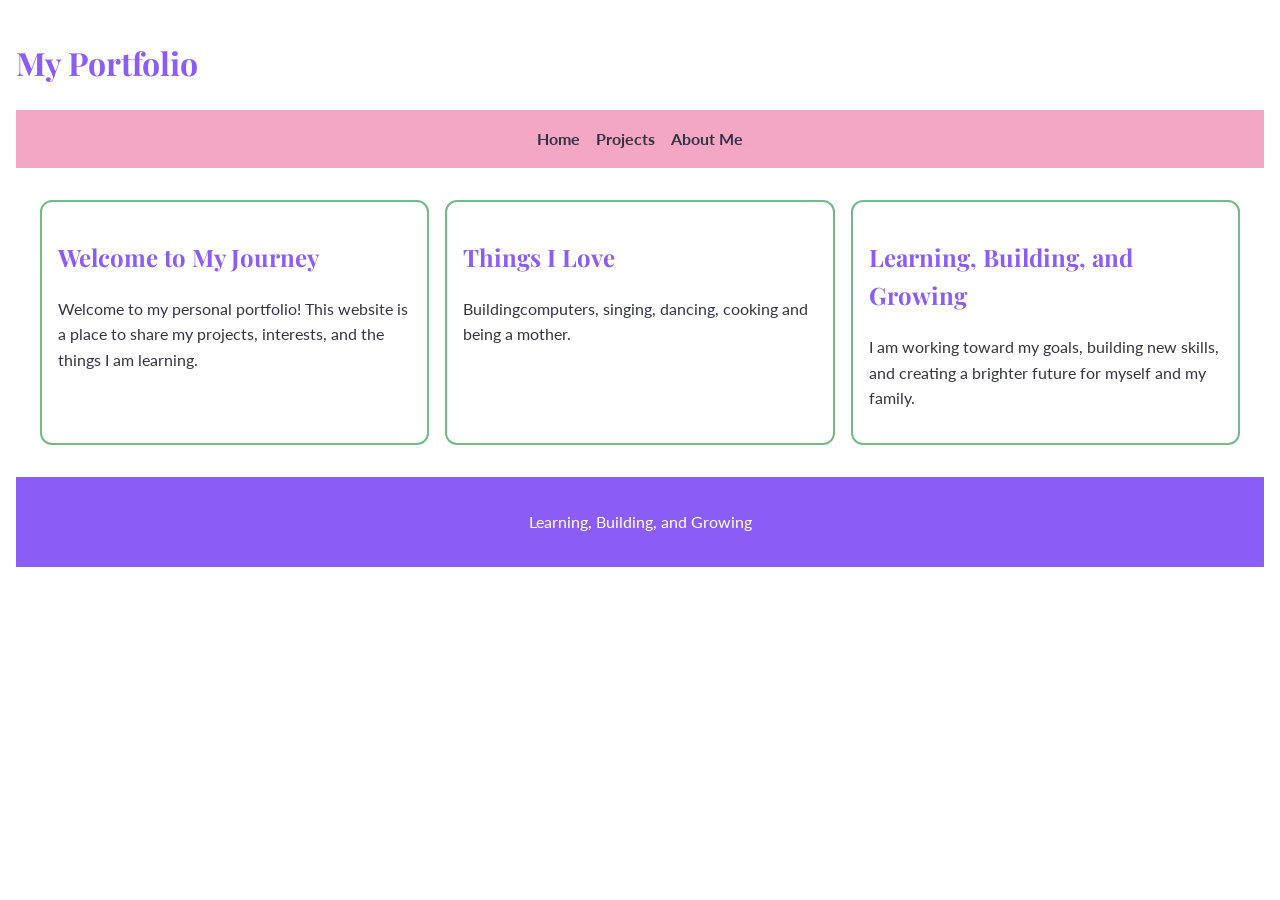
==== index.html @ 1868cb62 "Add files via upload" ====
<!DOCTYPE html>
<html lang="en">
<head>
    <meta charset="UTF-8">
    <meta name="viewport" content="width=device-width, initial-scale=1.0">
    <title>My Portfolio | Home</title>
    <link rel="stylesheet" href="style.css">
</head>
<body>

    <header>
        <h1>My Portfolio</h1>
        <nav>
            <a href="index.html">Home</a>
            <a href="projects.html">Projects</a>
            <a href="about.html">About Me</a>
        </nav>
    </header>

    <main>
        <section>
            <h2>Welcome to My Journey</h2>
            <p>
                Welcome to my personal portfolio! This website is a place
                to share my projects, interests, and the things I am learning.
            </p>
        </section>

        <section>
            <h2>Things I Love</h2>
            <p>Buildingcomputers, singing, dancing, cooking and being a mother.</p>
        </section>

        <section>
            <h2>Learning, Building, and Growing</h2>
            <p> I am working toward my goals, building new skills,
                and creating a brighter future for myself and my family.
            </p>
        </section>
    </main>

    <footer>
        <p>Learning, Building, and Growing</p>
    </footer>

</body>
</html>
---- style.css ----
@import url('https://fonts.googleapis.com/css2?family=Lato:wght@400;700&family=Playfair+Display:wght@400;700&display=swap');

* {
    box-sizing: border-box;
}

body {
    margin: 0;
    padding: 16px;
    font-family: 'Lato', sans-serif;
    background-color: #FFFFFF;
    color: #333344;
    line-height: 1.6;
}

h1, h2, h3 {
    font-family: 'Playfair Display', serif;
    color: #8B5CF6;
}

nav {
    display: flex;
    flex-wrap: wrap;
    justify-content: center;
    gap: 16px;
    padding: 16px;
    background-color: #F4A7C5;
}

nav a {
    color: #333344;
    text-decoration: none;
    font-weight: bold;
}

.intro {
    background-color: #FFFFFF;
    padding: 24px;
    margin: 16px 0;
    border-left: 5px solid #75B88A;
}

#hero {
    background-color: #65A9E8;
    padding: 24px;
    margin: 24px 0;
    border-radius: 12px;
}

section {
    margin: 24px 0;
    padding: 16px;
    background-color: #FFFFFF;
    border: 2px solid #75B88A;
    border-radius: 12px;
}

.card {
    background-color: #F4A7C5;
    padding: 16px;
    margin: 16px 0;
    border-radius: 12px;
}

img {
    max-width: 100%;
    height: auto;
    display: block;
}

footer {
    background-color: #8B5CF6;
    color: #FFFFFF;
    text-align: center;
    padding: 16px;
    margin-top: 24px;
}

@media screen and (min-width: 768px) {
    main {
        display: grid;
        grid-template-columns: repeat(2, minmax(0, 1fr));
        gap: 16px;
    }

    section {
        margin: 8px 0;
    }
}

@media screen and (min-width: 1200px) {
    main {
        grid-template-columns: repeat(3, minmax(0, 1fr));
        max-width: 1200px;
        margin: 24px auto;
    }
}
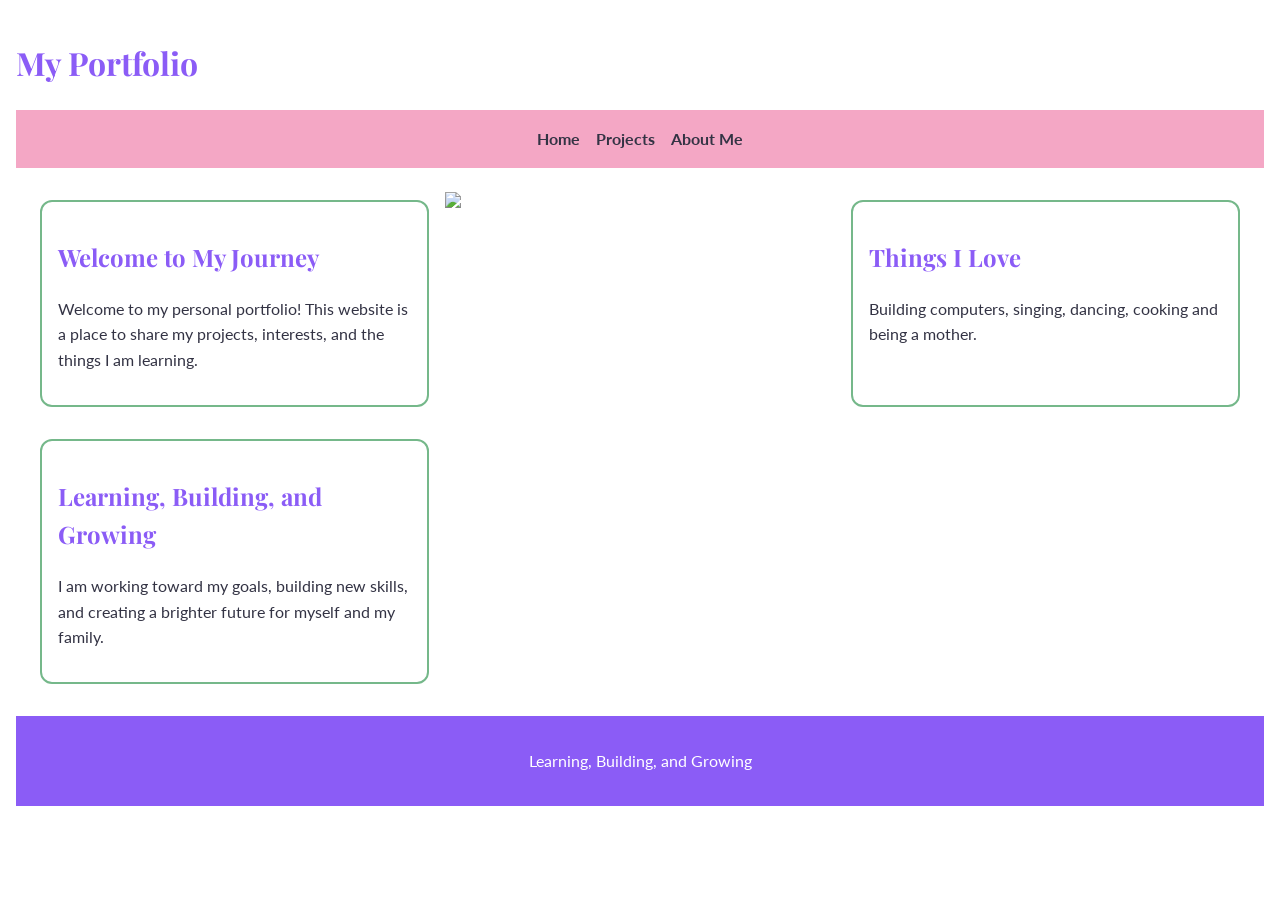
==== commit 9c0e2cf3: "Add files via upload" ====
--- a/index.html
+++ b/index.html
@@ -27,9 +27,11 @@
             </p>
         </section>
 
+        <img src="photo.jpg">
+
         <section>
             <h2>Things I Love</h2>
-            <p>Buildingcomputers, singing, dancing, cooking and being a mother.</p>
+            <p>Building computers, singing, dancing, cooking and being a mother.</p>
         </section>
 
         <section>
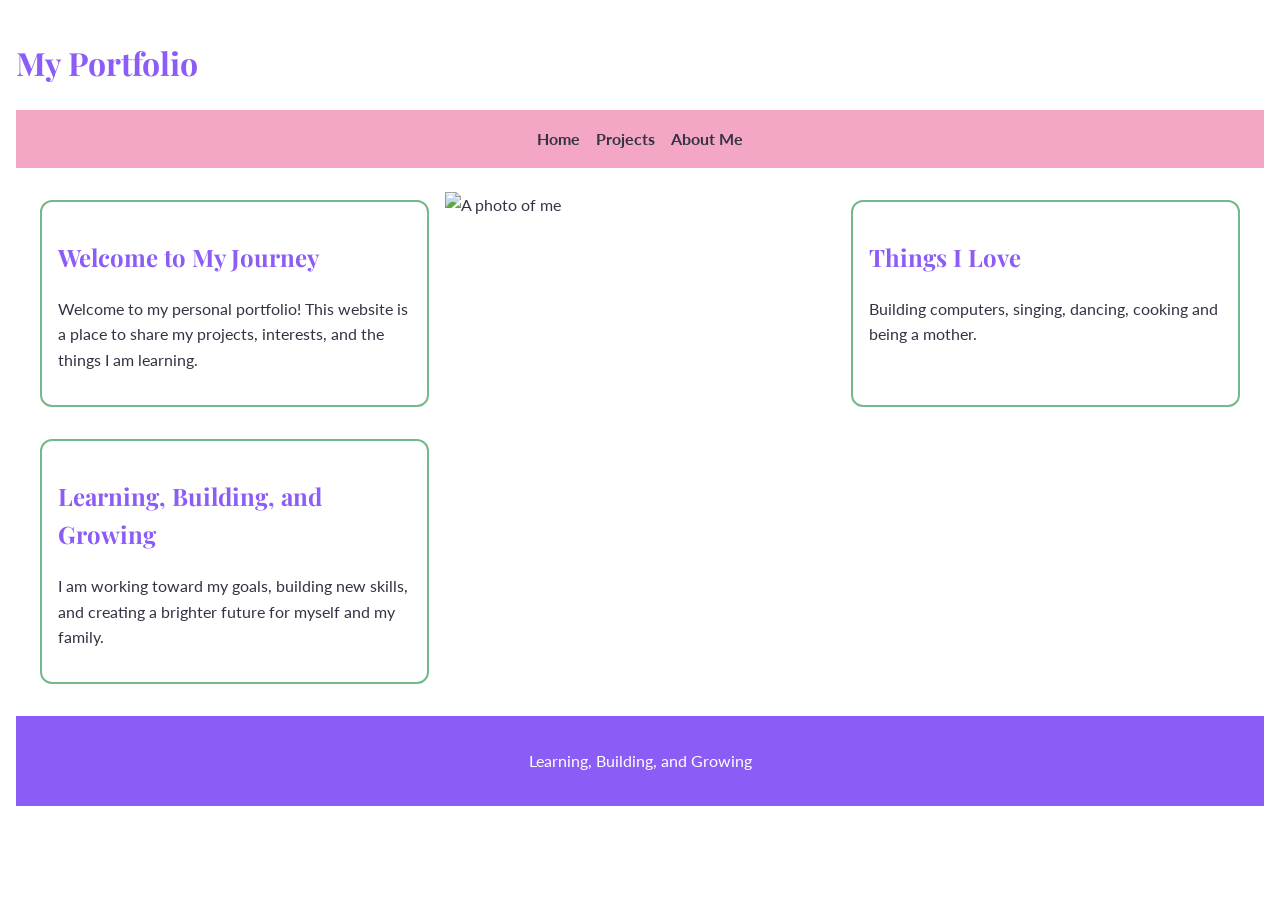
==== commit 39abe921: "fixed title / and alt text with photo" ====
--- a/index.html
+++ b/index.html
@@ -4,7 +4,7 @@
 <head>
     <meta charset="UTF-8">
     <meta name="viewport" content="width=device-width, initial-scale=1.0">
-    <title>My Portfolio | Home</title>
+    <title>Sanniyyah's First Portfolio | Home</title>
     <link rel="stylesheet" href="style.css">
 </head>
 <body>
@@ -27,7 +27,7 @@
             </p>
         </section>
 
-        <img src="photo.jpg">
+        <img src="photo.jpg" alt="A photo of me">
 
         <section>
             <h2>Things I Love</h2>
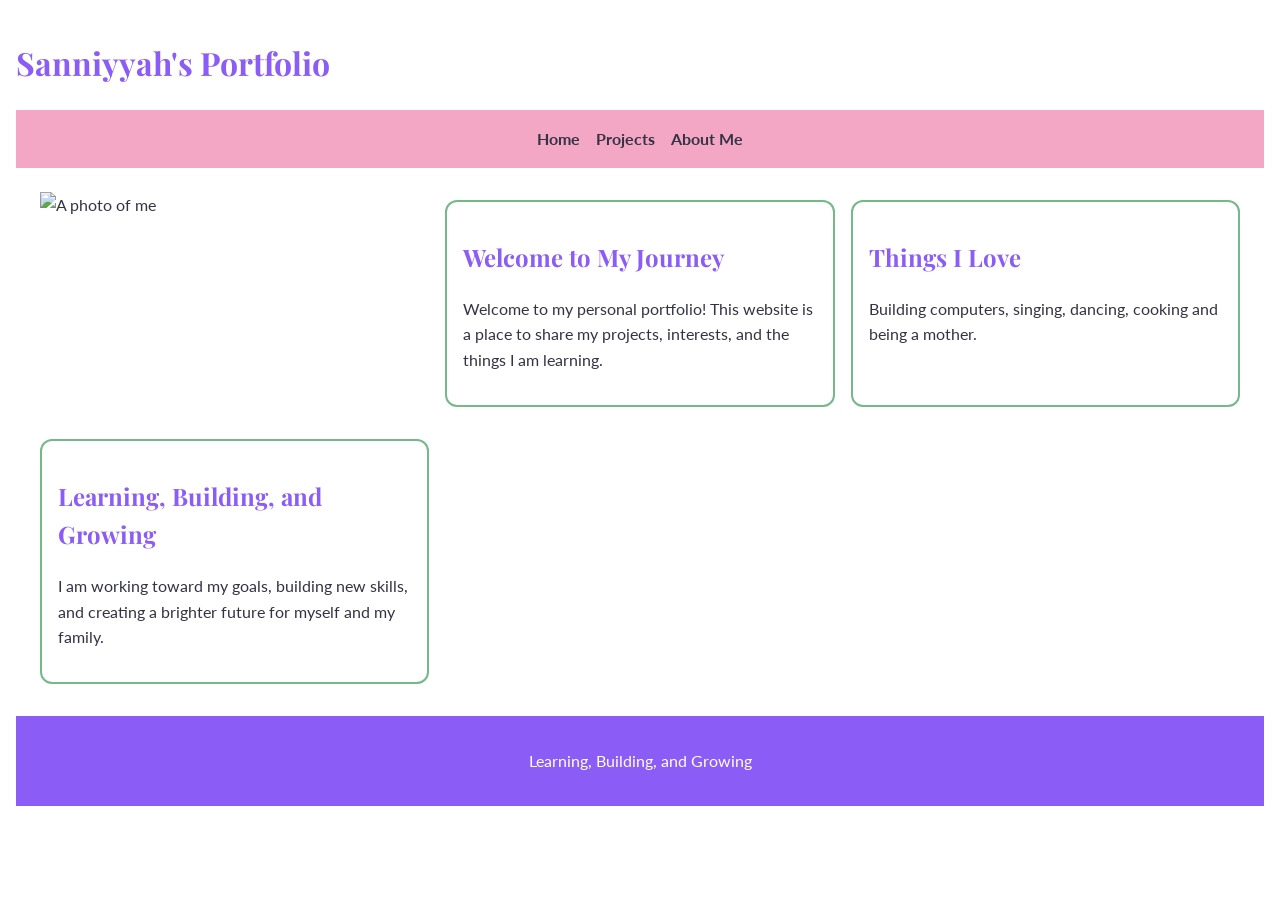
==== commit aa92c1ad: "input photo" ====
--- a/index.html
+++ b/index.html
@@ -10,7 +10,7 @@
 <body>
 
     <header>
-        <h1>My Portfolio</h1>
+        <h1>Sanniyyah's Portfolio</h1>
         <nav>
             <a href="index.html">Home</a>
             <a href="projects.html">Projects</a>
@@ -19,6 +19,8 @@
     </header>
 
     <main>
+        <img src="photo.jpg" alt="A photo of me">
+        
         <section>
             <h2>Welcome to My Journey</h2>
             <p>
@@ -26,8 +28,6 @@
                 to share my projects, interests, and the things I am learning.
             </p>
         </section>
-
-        <img src="photo.jpg" alt="A photo of me">
 
         <section>
             <h2>Things I Love</h2>
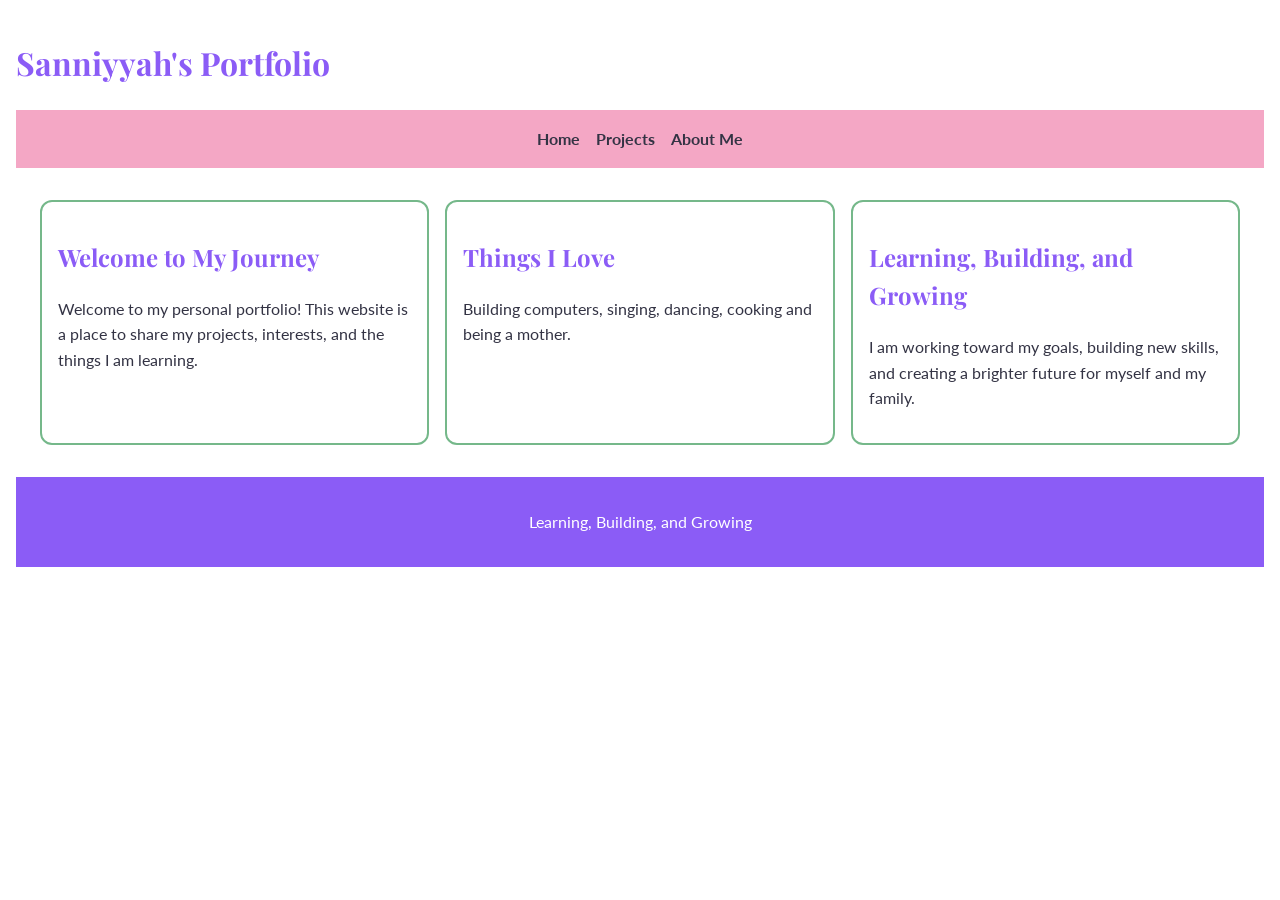
==== commit 8acb5154: "fixed error" ====
--- a/index.html
+++ b/index.html
@@ -19,8 +19,7 @@
     </header>
 
     <main>
-        <img src="photo.jpg" alt="A photo of me">
-        
+
         <section>
             <h2>Welcome to My Journey</h2>
             <p>
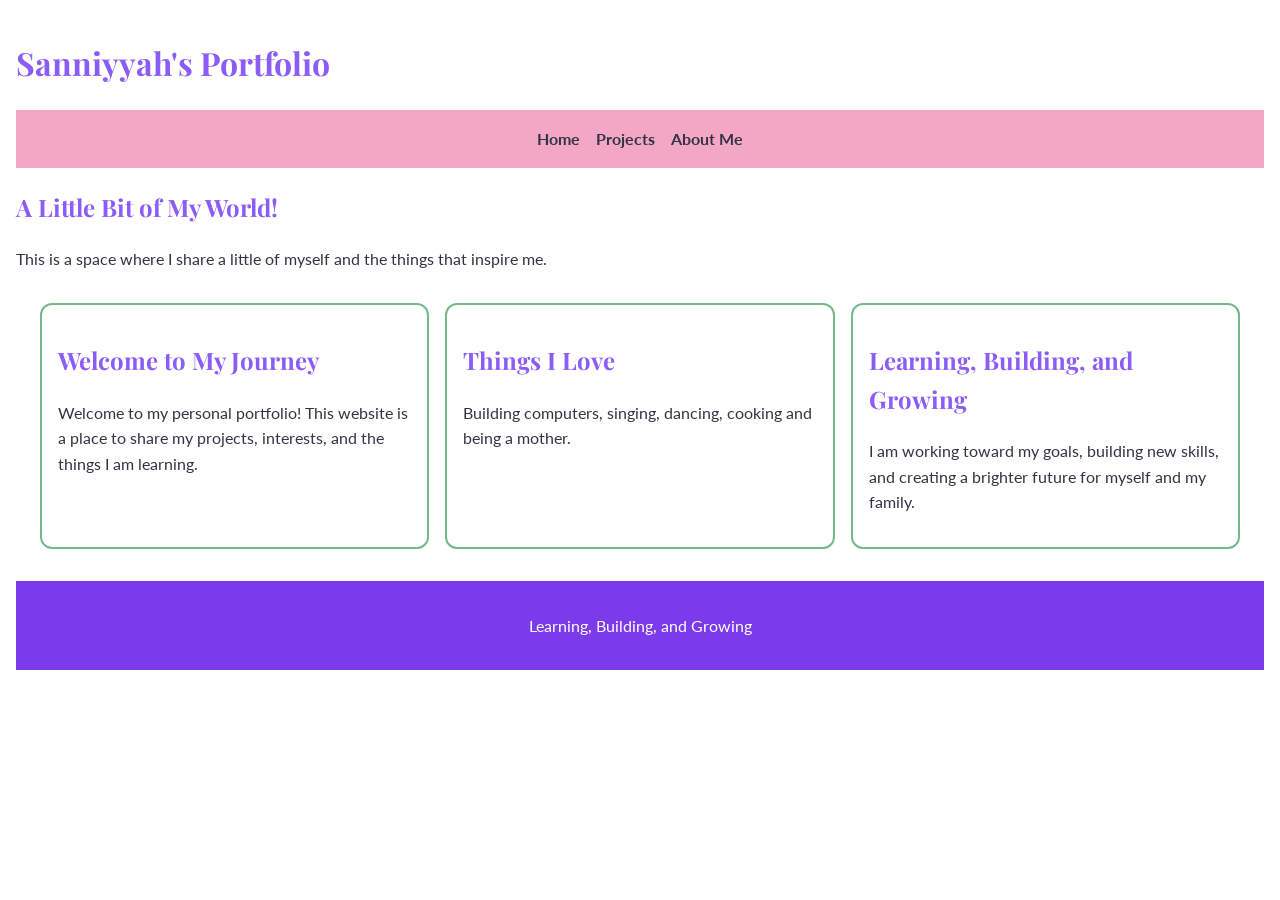
==== commit f8537ecf: "Added Introduction" ====
--- a/index.html
+++ b/index.html
@@ -9,6 +9,7 @@
 </head>
 <body>
 
+
     <header>
         <h1>Sanniyyah's Portfolio</h1>
         <nav>
@@ -17,6 +18,11 @@
             <a href="about.html">About Me</a>
         </nav>
     </header>
+
+    <header>
+    <h2>A Little Bit of My World!</h2>
+    <p>This is a space where I share a little of myself and the things that inspire me.</p>
+</header>
 
     <main>
 
--- a/style.css
+++ b/style.css
@@ -69,7 +69,7 @@
 }
 
 footer {
-    background-color: #8B5CF6;
+    background-color: #7C3AED;
     color: #FFFFFF;
     text-align: center;
     padding: 16px;
